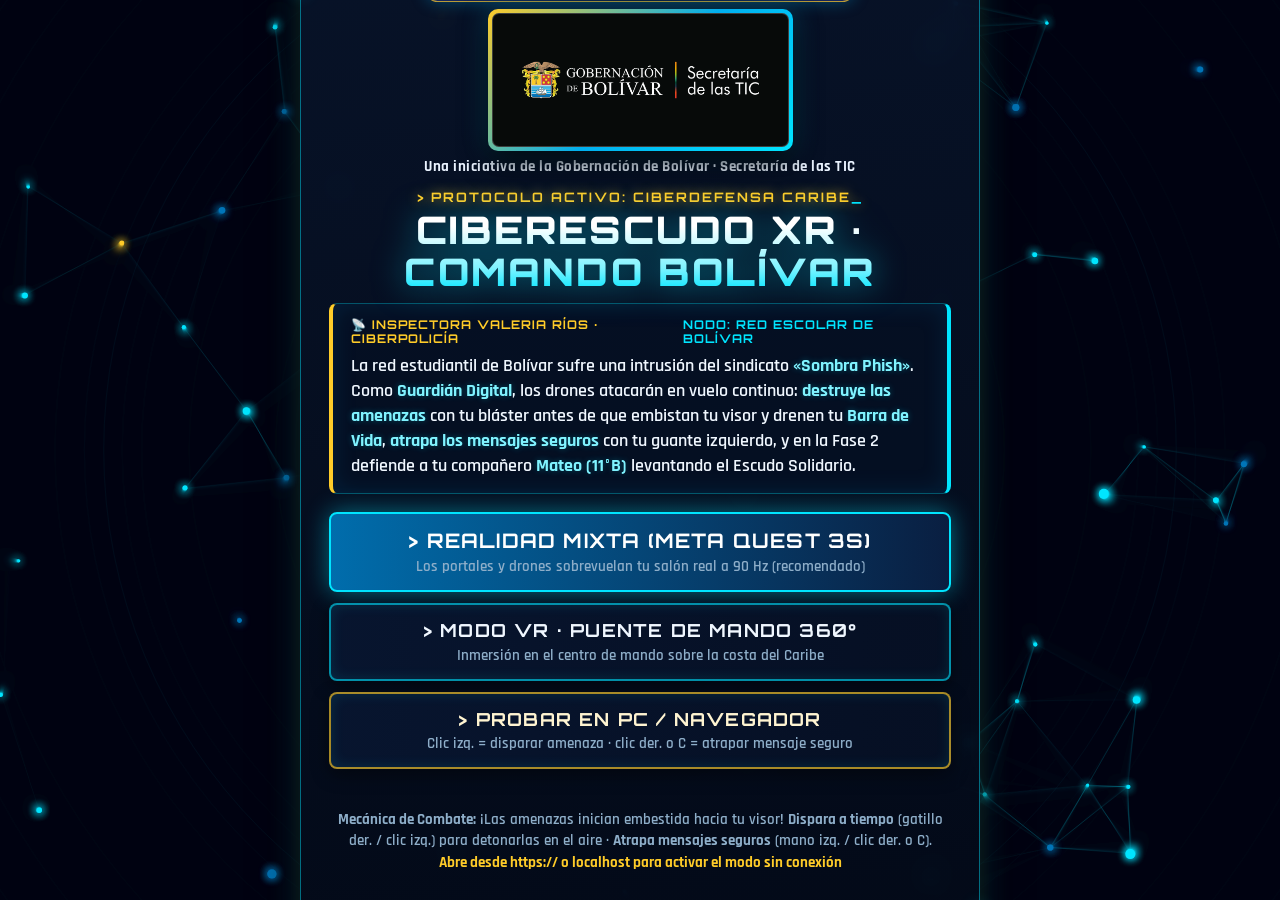
==== CiberEscudo_XR/index.html @ 66b9ed2d "feat: CiberEscudo XR y CiberDetective v2.0 - Gobernacion de Bolivar" ====
<!DOCTYPE html>
<html lang="es">
<head>
  <meta charset="UTF-8">
  <meta name="viewport" content="width=device-width, initial-scale=1">
  <meta name="theme-color" content="#020612">
  <title>CIBERESCUDO XR · COMANDO BOLÍVAR | Gobernación de Bolívar · Secretaría TIC</title>
  <link rel="manifest" href="manifest.webmanifest">
  <link rel="icon" href="icono.svg" type="image/svg+xml">
  <style>
    @font-face { font-family: 'Orbitron'; src: url('fuentes/Orbitron.woff2') format('woff2'); font-weight: 400 900; font-display: swap; }
    @font-face { font-family: 'Rajdhani'; src: url('fuentes/Rajdhani-600.woff2') format('woff2'); font-weight: 600; font-display: swap; }
    @font-face { font-family: 'Rajdhani'; src: url('fuentes/Rajdhani-700.woff2') format('woff2'); font-weight: 700; font-display: swap; }

    /* Paleta Cyber-Command Neón: Cian Eléctrico + Azul Bolívar + Oro Institucional (cero terminal verde retro) */
    :root {
      --cian: #00e5ff;
      --cian-brillo: #80f3ff;
      --azul-bolivar: #0075b8;
      --azul-mar: #0a1b38;
      --oro: #ffcc29;
      --menta: #00ffaa;
      --rojo: #ff2a5f;
      --texto: #f0f7ff;
      --texto-sec: #8eaec9;
      --fondo: #020612;
    }
    html, body { margin: 0; height: 100%; overflow: hidden; background: var(--fondo); }
    a-scene canvas { cursor: crosshair !important; }

    #menu {
      position: fixed; inset: 0; z-index: 20; overflow-y: auto;
      display: flex; flex-direction: column; align-items: center; justify-content: center;
      gap: 16px; padding: 22px 16px; box-sizing: border-box; text-align: center;
      font-family: Rajdhani, 'Segoe UI', sans-serif; color: var(--texto);
      background: radial-gradient(circle at 50% 40%, rgba(10, 27, 56, 0.85) 0%, rgba(2, 6, 18, 0.98) 100%);
    }
    #lluvia { position: fixed; inset: 0; width: 100%; height: 100%; z-index: -1; display: block; }
    #menu::before {
      content: ''; position: fixed; inset: 0; pointer-events: none; z-index: -1;
      background: radial-gradient(ellipse at 50% 50%, rgba(0, 229, 255, 0.06) 0%, transparent 70%);
    }
    #menu .marco {
      position: relative; max-width: 680px; width: 100%; padding: 28px 28px; box-sizing: border-box;
      border: 1px solid rgba(0, 229, 255, 0.45); border-radius: 12px;
      background: linear-gradient(175deg, rgba(8, 20, 42, 0.92) 0%, rgba(3, 10, 24, 0.94) 100%);
      -webkit-backdrop-filter: blur(14px); backdrop-filter: blur(14px);
      box-shadow: 0 16px 48px rgba(0, 0, 0, 0.8), 0 0 34px rgba(0, 229, 255, 0.22), 0 0 16px rgba(255, 204, 41, 0.12), inset 0 1px 0 rgba(255, 255, 255, 0.15);
    }
    #menu .marco::before, #menu .marco::after {
      content: ''; position: absolute; width: 42px; height: 42px; border: 3px solid var(--cian);
      filter: drop-shadow(0 0 8px var(--cian)); pointer-events: none;
    }
    #menu .marco::before { top: -2px; left: -2px; border-right: none; border-bottom: none; border-top-left-radius: 10px; }
    #menu .marco::after { bottom: -2px; right: -2px; border-left: none; border-top: none; border-bottom-right-radius: 10px; }
    
    #menu .consola {
      font: 700 13px 'Orbitron', monospace;
      color: var(--oro); text-shadow: 0 0 12px rgba(255, 204, 41, 0.65);
      letter-spacing: 2px; margin-bottom: 2px; text-transform: uppercase;
    }
    #menu .consola i { font-style: normal; color: var(--cian); animation: parpadeo 1s steps(1) infinite; }
    @keyframes parpadeo { 50% { opacity: 0; } }
    
    #menu h1 {
      margin: 4px 0 10px; font-family: Orbitron, sans-serif; font-weight: 900; letter-spacing: 2.2px; line-height: 1.1;
      font-size: clamp(24px, 5.2vw, 38px);
      background: linear-gradient(180deg, #ffffff 20%, var(--cian-brillo) 70%, var(--cian) 100%);
      -webkit-background-clip: text; -webkit-text-fill-color: transparent;
      filter: drop-shadow(0 0 16px rgba(0, 229, 255, 0.55));
    }
    
    #menu .historia-caja {
      margin: 0 0 18px; padding: 14px 18px; border-radius: 8px;
      background: rgba(6, 16, 36, 0.82);
      border: 1px solid rgba(0, 229, 255, 0.32);
      border-left: 4px solid var(--oro);
      border-right: 4px solid var(--cian);
      text-align: left; font-size: clamp(15.5px, 3.1vw, 18px); line-height: 1.4; color: var(--texto);
      box-shadow: inset 0 0 24px rgba(0, 117, 184, 0.16);
    }
    #menu .historia-caja .transmision {
      display: flex; align-items: center; justify-content: space-between;
      font: 700 12px/1.2 Orbitron, sans-serif; color: var(--oro);
      letter-spacing: 1px; margin-bottom: 6px; text-transform: uppercase;
    }
    #menu .historia-caja .transmision span:last-child { color: var(--cian); }
    #menu .historia-caja p { margin: 0; font-weight: 600; }
    #menu .historia-caja strong { color: var(--cian-brillo); font-weight: 700; text-shadow: 0 0 6px rgba(0, 229, 255, 0.3); }

    #menu .botones { display: flex; flex-direction: column; gap: 11px; align-items: stretch; }
    #menu button {
      font: 700 18px Orbitron, sans-serif; letter-spacing: 1.2px; color: var(--texto); cursor: pointer;
      background: linear-gradient(90deg, rgba(8, 22, 48, 0.95), rgba(6, 16, 36, 0.95));
      border: 2px solid rgba(0, 229, 255, 0.6); border-radius: 8px;
      padding: 14px 18px; box-shadow: 0 6px 18px rgba(0, 0, 0, 0.4), inset 0 0 14px rgba(0, 229, 255, 0.12);
      transition: transform 0.15s, box-shadow 0.2s, background 0.2s, border-color 0.2s;
    }
    #menu button small { display: block; margin-top: 4px; font: 600 15px Rajdhani, sans-serif; color: var(--texto-sec); letter-spacing: 0; }
    #menu button:hover, #menu button:focus-visible {
      box-shadow: 0 0 28px rgba(0, 229, 255, 0.65), inset 0 0 16px rgba(0, 229, 255, 0.25);
      border-color: var(--cian); transform: translateY(-2px); outline: none;
    }
    #menu button.principal {
      border-color: var(--cian);
      background: linear-gradient(90deg, rgba(0, 117, 184, 0.92) 0%, rgba(10, 32, 68, 0.92) 100%);
      box-shadow: 0 0 24px rgba(0, 229, 255, 0.45); font-size: 20px; color: #ffffff;
    }
    #menu button.principal:hover { box-shadow: 0 0 38px rgba(0, 229, 255, 0.85); filter: brightness(1.15); }
    #menu button.secundario { border-color: rgba(255, 204, 41, 0.65); color: #fff4d1; }
    #menu button.secundario:hover { border-color: var(--oro); box-shadow: 0 0 28px rgba(255, 204, 41, 0.55); }
    
    #menu .pie { margin-top: 14px; font-size: 15px; color: var(--texto-sec); line-height: 1.45; }
    #menu .estado { font-weight: 700; color: var(--cian); }
    #menu .estado.pendiente { color: var(--oro); }
    #menu .reset {
      margin-top: 6px; background: none; border: none; box-shadow: none; padding: 4px;
      font: 600 14px Rajdhani, sans-serif; color: #5c7b99; text-decoration: underline; letter-spacing: 0;
    }
    #menu .reset:hover { box-shadow: none; transform: none; background: none; color: var(--texto); }
    #aviso { min-height: 20px; color: var(--oro); font-weight: 700; margin: 6px 0 0; }
    .oculto { display: none !important; }

    /* Marca institucional (Gobernación de Bolívar · Secretaría de las TIC), según el manual de identidad 2024.
       Reglas: logo en negativo SOLO sobre panel oscuro opaco (#070a09), margen de seguridad (≥ 14 % del alto del logo),
       sin tinte, sin brillo, sin transparencia, sin rotar ni deformar (proporción 500:200). */
    #menu .marca-inst {
      display: flex; flex-direction: column; align-items: center; gap: 7px; margin-bottom: 12px;
    }
    #menu .marca-cinta {
      display: inline-flex; align-items: center; gap: 8px;
      padding: 4px 14px; border-radius: 999px;
      background: linear-gradient(90deg, rgba(24, 41, 97, 0.95), rgba(10, 24, 52, 0.98), rgba(24, 41, 97, 0.95));
      border: 1px solid rgba(255, 204, 41, 0.7);
      font: 700 11px/1.2 Orbitron, sans-serif; letter-spacing: 1.5px;
      color: #ffcc29; text-transform: uppercase;
      box-shadow: 0 0 16px rgba(0, 175, 239, 0.35);
    }
    #menu .marca-cinta::before, #menu .marca-cinta::after {
      content: '◆'; color: #00afef; font-size: 9px;
    }
    #menu .insignia-marco {
      position: relative; padding: 4px; border-radius: 10px;
      background: linear-gradient(135deg, #ffcc29 0%, #00afef 52%, #00e5ff 100%);
      box-shadow: 0 10px 28px rgba(0, 0, 0, 0.85), 0 0 24px rgba(0, 175, 239, 0.35);
    }
    #menu .insignia {
      background: #070a09; border: 1px solid rgba(255, 255, 255, 0.22); border-radius: 7px;
      padding: 15px 20px; line-height: 0; box-shadow: none; filter: none; opacity: 1;
    }
    #menu .insignia img { display: block; width: 255px; max-width: 100%; height: auto; aspect-ratio: 5 / 2; filter: none; opacity: 1; }
    #menu .iniciativa {
      margin: 0; font: 700 14.5px/1.3 Rajdhani, 'Segoe UI', sans-serif; color: #eaf3ff;
      letter-spacing: 0.5px;
    }

    @media (max-height: 820px) {
      #menu { gap: 6px; padding: 8px 14px; }
      #menu .marco { padding: 14px 20px 12px; }
      #menu .marca-inst { gap: 4px; margin-bottom: 6px; }
      #menu .insignia { padding: 11px 15px; }
      #menu .insignia img { width: 205px; }
      #menu .consola { font-size: 11.5px; line-height: 1.05; }
      #menu h1 { margin: 2px 0 4px; font-size: clamp(19px, 3vw, 26px); }
      #menu .historia-caja { margin-bottom: 10px; padding: 8px 12px; font-size: 14.5px; line-height: 1.26; }
      #menu .botones { gap: 7px; }
      #menu button { padding: 8px 14px; font-size: 16.5px; }
      #menu button.principal { font-size: 17.5px; }
      #menu button small { margin-top: 2px; font-size: 13px; }
      #aviso { min-height: 16px; margin: 4px 0 0; }
      #menu .pie { margin-top: 8px; font-size: 13px; line-height: 1.3; }
      #menu .reset { margin-top: 2px; }
    }
  </style>

  <script src="vendor/aframe-v1.6.0.min.js"></script>
  <script src="js/datos.js"></script>
  <script src="js/audio.js"></script>
  <script src="js/juego.js"></script>
</head>
<body>

  <div id="menu">
    <canvas id="lluvia" aria-hidden="true"></canvas>
    <div class="marco">
      <div class="marca-inst">
        <span class="marca-cinta">Centro de Ciberdefensa Escolar · Bolívar</span>
        <div class="insignia-marco">
          <div class="insignia">
            <img src="marca/logo_secretaria.png" width="500" height="200" alt="Gobernación de Bolívar · Secretaría de las TIC"
                 onerror="this.parentNode.parentNode.style.display='none'">
          </div>
        </div>
        <p class="iniciativa">Una iniciativa de la Gobernación de Bolívar · Secretaría de las TIC</p>
      </div>
      <div class="consola">&gt; PROTOCOLO ACTIVO: CIBERDEFENSA CARIBE<i>_</i></div>
      <h1>CIBERESCUDO XR · COMANDO BOLÍVAR</h1>
      <div class="historia-caja">
        <div class="transmision">
          <span>📡 Inspectora Valeria Ríos · Ciberpolicía</span>
          <span>Nodo: Red Escolar de Bolívar</span>
        </div>
        <p>
          La red estudiantil de Bolívar sufre una intrusión del sindicato <strong>«Sombra Phish»</strong>.
          Como <strong>Guardián Digital</strong>, los drones atacarán en vuelo continuo:
          <strong>destruye las amenazas</strong> con tu bláster antes de que embistan tu visor y drenen tu <strong>Barra de Vida</strong>, <strong>atrapa los mensajes seguros</strong> con tu guante izquierdo, y en la Fase 2 defiende a tu compañero <strong>Mateo (11°B)</strong> levantando el Escudo Solidario.
        </p>
      </div>
      <div class="botones">
        <button id="btn-ar" class="principal">&gt; REALIDAD MIXTA (META QUEST 3S)<small>Los portales y drones sobrevuelan tu salón real a 90 Hz (recomendado)</small></button>
        <button id="btn-vr">&gt; MODO VR · PUENTE DE MANDO 360°<small>Inmersión en el centro de mando sobre la costa del Caribe</small></button>
        <button id="btn-pantalla" class="secundario">&gt; PROBAR EN PC / NAVEGADOR<small>Clic izq. = disparar amenaza · clic der. o C = atrapar mensaje seguro</small></button>
      </div>
      <p id="aviso"></p>
      <p class="pie">
        <b>Mecánica de Combate:</b> ¡Las amenazas inician embestida hacia tu visor! <b>Dispara a tiempo</b> (gatillo der. / clic izq.) para detonarlas en el aire · <b>Atrapa mensajes seguros</b> (mano izq. / clic der. o C).<br>
        <span id="estado-offline" class="estado pendiente">Preparando modo sin conexión…</span>
      </p>
      <button id="btn-reset" class="reset">Reiniciar ranking de operadores</button>
    </div>
  </div>

  <a-scene juego
           webxr="requiredFeatures: local-floor; optionalFeatures: plane-detection"
           xr-mode-ui="enabled: false"
           device-orientation-permission-ui="enabled: false"
           renderer="antialias: true; foveationLevel: 1; colorManagement: true">

    <a-entity light="type: ambient; intensity: 1.15; color: #a5d8f7"></a-entity>
    <a-entity light="type: directional; intensity: 1.8; color: #ffffff" position="2 4 3"></a-entity>

    <!-- Skybox 360° de alta fidelidad generado por IA para Realidad Virtual y PC (se oculta en Realidad Mixta) -->
    <a-sky src="texturas/skybox_ciber_command.jpg" rotation="0 -90 0" hide-on-enter-ar></a-sky>
    <a-entity id="entorno" hide-on-enter-ar></a-entity>

    <a-entity id="rig">
      <a-camera id="camara" position="0 1.6 0" look-controls="pointerLockEnabled: false" wasd-controls="enabled: false"></a-camera>
      <!-- Manos en primera persona -->
      <a-entity id="mano-izq" laser-controls="hand: left; model: false"
                gltf-model="url(modelos/mano_izquierda.glb)" visible="false"
                raycaster="objects: .disparable; far: 25; showLine: false; enabled: false"></a-entity>
      <a-entity id="mano-der" laser-controls="hand: right; model: false"
                gltf-model="url(modelos/mano_derecha.glb)" visible="false"
                raycaster="objects: .disparable; far: 25; lineColor: #00e5ff; lineOpacity: 0.85"></a-entity>
    </a-entity>

    <!-- Contenedor dinámico de entidades del juego -->
    <a-entity id="contenedor"></a-entity>
  </a-scene>

  <script>
    const escena = document.querySelector('a-scene');
    const aviso = document.getElementById('aviso');

    function iniciar(modo) {
      aviso.textContent = '';
      const juego = escena.components.juego;
      if (!juego) return;
      if (modo === 'pantalla') { juego.activar('pantalla'); return; }

      juego.activar(modo);
      let promesa;
      try {
        promesa = modo === 'ar' ? escena.enterAR() : escena.enterVR();
      } catch (err) {
        promesa = Promise.reject(err);
      }
      Promise.resolve(promesa).catch(err => {
        console.warn('No se pudo entrar en XR:', err);
        juego.volverAlMenu();
        aviso.textContent = modo === 'ar'
          ? 'Este dispositivo no permite realidad mixta aquí. Usa el Meta Quest o prueba en pantalla.'
          : 'Este dispositivo no permite VR aquí. Usa el Meta Quest o prueba en pantalla.';
      });
    }

    document.getElementById('btn-ar').addEventListener('click', () => iniciar('ar'));
    document.getElementById('btn-vr').addEventListener('click', () => iniciar('vr'));
    document.getElementById('btn-pantalla').addEventListener('click', () => iniciar('pantalla'));
    document.getElementById('btn-reset').addEventListener('click', () => {
      if (!confirm('¿Borrar el ranking y reiniciar la numeración de agentes?')) return;
      try { localStorage.removeItem('ciberescudo_ranking'); localStorage.removeItem('ciberescudo_agentes'); } catch (e) {}
      aviso.textContent = 'Ranking reiniciado.';
    });

    // Fondo interactivo 2.5D: Red neuronal holográfica y constelaciones de ciberdatos en cian, azul y oro (cero texto verde retro)
    (() => {
      const cv = document.getElementById('lluvia'), menu = document.getElementById('menu');
      const cx = cv.getContext('2d');
      let w = 0, h = 0, raf = 0, ultimo = 0;
      let nodos = [];
      const NUM_NODOS = 64;

      function medir() {
        const d = Math.min(window.devicePixelRatio || 1, 2);
        w = cv.width = Math.floor(innerWidth * d); h = cv.height = Math.floor(innerHeight * d);
        cx.setTransform(d, 0, 0, d, 0, 0);
        nodos = Array.from({ length: NUM_NODOS }, () => ({
          x: Math.random() * innerWidth,
          y: Math.random() * innerHeight,
          vx: (Math.random() - 0.5) * 28,
          vy: (Math.random() - 0.5) * 28,
          r: 1.5 + Math.random() * 2.5,
          color: Math.random() < 0.65 ? '#00e5ff' : (Math.random() < 0.85 ? '#0075b8' : '#ffcc29'),
          pulso: Math.random() * Math.PI * 2
        }));
      }

      function cuadro(t) {
        raf = requestAnimationFrame(cuadro);
        const dt = Math.min((t - ultimo) / 1000 || 0.016, 0.05); ultimo = t;
        cx.fillStyle = 'rgba(2, 6, 18, 0.28)';
        cx.fillRect(0, 0, innerWidth, innerHeight);

        // Radar táctico circular sutil en el fondo
        const cx0 = innerWidth / 2, cy0 = innerHeight / 2;
        const radT = (t * 0.0006) % 1;
        cx.strokeStyle = 'rgba(0, 229, 255, 0.08)';
        cx.lineWidth = 1;
        cx.beginPath();
        cx.arc(cx0, cy0, radT * Math.max(innerWidth, innerHeight) * 0.75, 0, Math.PI * 2);
        cx.stroke();

        // Actualizar y enlazar nodos de la red
        for (let i = 0; i < nodos.length; i++) {
          const n = nodos[i];
          n.x += n.vx * dt; n.y += n.vy * dt; n.pulso += dt * 3;
          if (n.x < 0) n.x = innerWidth; if (n.x > innerWidth) n.x = 0;
          if (n.y < 0) n.y = innerHeight; if (n.y > innerHeight) n.y = 0;

          // Dibujar enlaces con nodos vecinos
          for (let j = i + 1; j < nodos.length; j++) {
            const m = nodos[j];
            const dx = m.x - n.x, dy = m.y - n.y;
            const dist = Math.hypot(dx, dy);
            if (dist < 130) {
              const alfa = (1 - dist / 130) * 0.22;
              cx.strokeStyle = `rgba(0, 229, 255, ${alfa})`;
              cx.lineWidth = 1;
              cx.beginPath(); cx.moveTo(n.x, n.y); cx.lineTo(m.x, m.y); cx.stroke();
            }
          }

          // Dibujar nodo con halo
          const p = 1 + Math.sin(n.pulso) * 0.3;
          cx.fillStyle = n.color;
          cx.shadowColor = n.color;
          cx.shadowBlur = 8;
          cx.beginPath();
          cx.arc(n.x, n.y, n.r * p, 0, Math.PI * 2);
          cx.fill();
          cx.shadowBlur = 0;
        }
      }

      function arrancar() { if (!raf && !menu.classList.contains('oculto')) { ultimo = performance.now(); raf = requestAnimationFrame(cuadro); } }
      function parar() { if (raf) { cancelAnimationFrame(raf); raf = 0; } }
      medir();
      addEventListener('resize', medir);
      new MutationObserver(() => (menu.classList.contains('oculto') ? parar() : arrancar())).observe(menu, { attributes: true, attributeFilter: ['class'] });
      document.addEventListener('visibilitychange', () => (document.hidden ? parar() : arrancar()));
      arrancar();
    })();

    // Service worker
    const estado = document.getElementById('estado-offline');
    if ('serviceWorker' in navigator && (location.protocol === 'https:' || location.hostname === 'localhost' || location.hostname === '127.0.0.1')) {
      navigator.serviceWorker.register('sw.js').then(() => navigator.serviceWorker.ready).then(() => {
        estado.textContent = '✔ Listo para usar sin conexión';
        estado.classList.remove('pendiente');
      }).catch(() => { estado.textContent = 'Modo sin conexión no disponible'; });
    } else {
      estado.textContent = 'Abre desde https:// o localhost para activar el modo sin conexión';
    }
  </script>
</body>
</html>
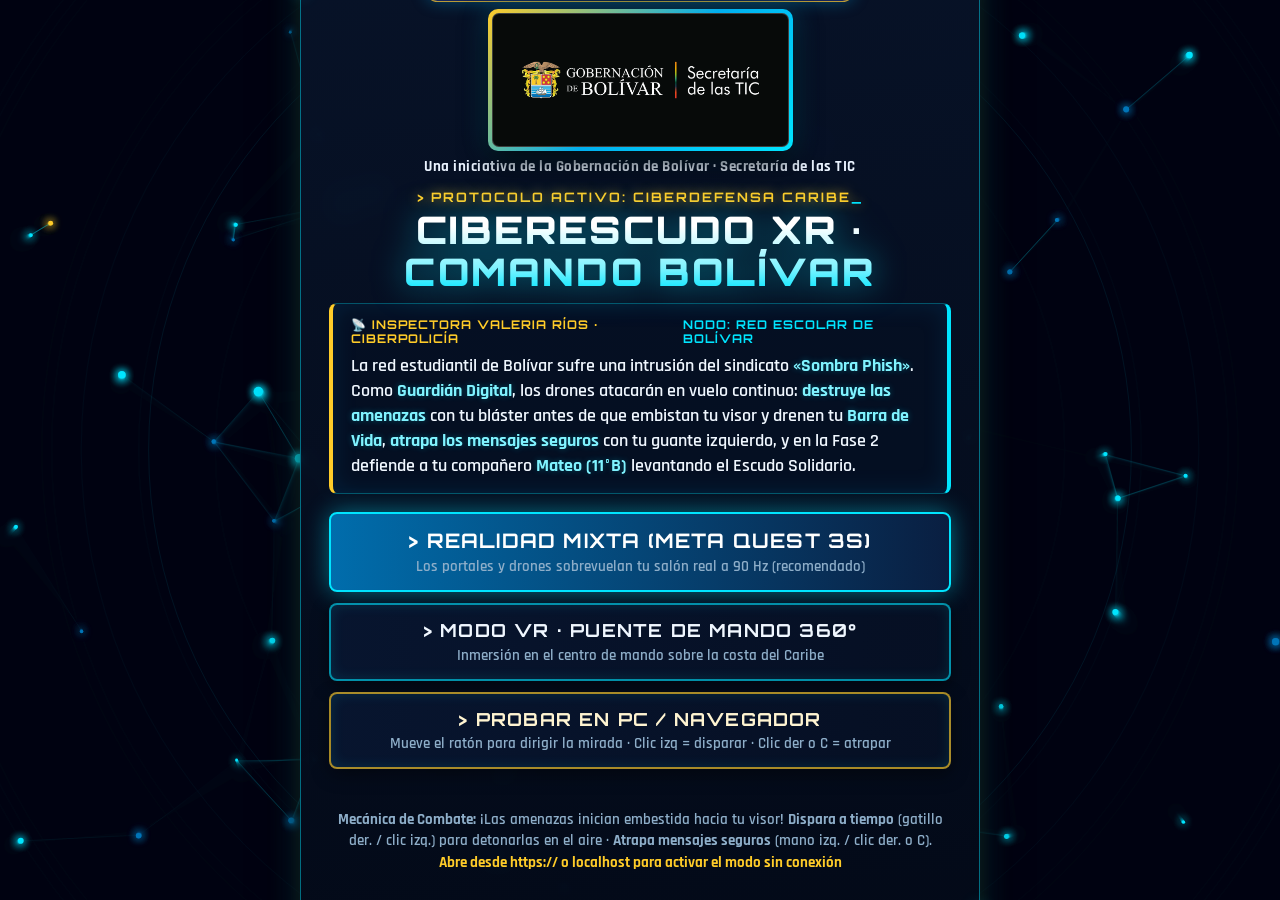
==== commit 7f67be4e: "feat: control de perspectiva con mouse libre en PC, reticula tactica, conceptos de blaster/guante y " ====
--- a/CiberEscudo_XR/index.html
+++ b/CiberEscudo_XR/index.html
@@ -170,6 +170,110 @@
       #aviso { min-height: 16px; margin: 4px 0 0; }
       #menu .pie { margin-top: 8px; font-size: 13px; line-height: 1.3; }
       #menu .reset { margin-top: 2px; }
+    }
+
+    /* Retícula Cyber-Comando para PC / Navegador (Control con Ratón) */
+    #reticula-pc {
+      position: fixed;
+      top: 50%;
+      left: 50%;
+      transform: translate(-50%, -50%);
+      width: 44px;
+      height: 44px;
+      pointer-events: none;
+      z-index: 15;
+      display: none;
+      transition: transform 0.08s ease-out, filter 0.15s ease-out;
+    }
+    #reticula-pc.activo {
+      display: block;
+    }
+    #reticula-pc svg {
+      width: 100%;
+      height: 100%;
+      filter: drop-shadow(0 0 6px var(--cian));
+      transition: filter 0.15s;
+    }
+    #reticula-pc svg circle, #reticula-pc svg line {
+      stroke: var(--cian);
+      fill: none;
+      transition: stroke 0.15s, fill 0.15s;
+    }
+    #reticula-pc svg .centro-punto {
+      fill: var(--cian);
+      stroke: none;
+    }
+    /* Estados de fijado táctico */
+    #reticula-pc.fijo-amenaza svg {
+      filter: drop-shadow(0 0 12px #ff2a5f);
+    }
+    #reticula-pc.fijo-amenaza svg circle, #reticula-pc.fijo-amenaza svg line {
+      stroke: #ff2a5f;
+    }
+    #reticula-pc.fijo-amenaza svg .centro-punto {
+      fill: #ff2a5f;
+    }
+    #reticula-pc.fijo-seguro svg {
+      filter: drop-shadow(0 0 12px #00ffaa);
+    }
+    #reticula-pc.fijo-seguro svg circle, #reticula-pc.fijo-seguro svg line {
+      stroke: #00ffaa;
+    }
+    #reticula-pc.fijo-seguro svg .centro-punto {
+      fill: #00ffaa;
+    }
+    #reticula-pc.fijo-boton svg {
+      filter: drop-shadow(0 0 12px var(--oro));
+    }
+    #reticula-pc.fijo-boton svg circle, #reticula-pc.fijo-boton svg line {
+      stroke: var(--oro);
+    }
+    #reticula-pc.fijo-boton svg .centro-punto {
+      fill: var(--oro);
+    }
+    /* Animación de disparo */
+    #reticula-pc.disparo {
+      transform: translate(-50%, -50%) scale(1.35);
+      filter: drop-shadow(0 0 16px #ffffff) !important;
+    }
+    /* Animación de captura */
+    #reticula-pc.captura {
+      transform: translate(-50%, -50%) scale(0.82);
+      filter: drop-shadow(0 0 16px #00ffaa) !important;
+    }
+
+    #aviso-pc {
+      position: fixed;
+      bottom: 24px;
+      left: 50%;
+      transform: translateX(-50%);
+      background: rgba(3, 10, 24, 0.92);
+      border: 1px solid rgba(0, 229, 255, 0.65);
+      color: #eaf3ff;
+      font-family: Orbitron, sans-serif;
+      font-size: 13px;
+      font-weight: 700;
+      letter-spacing: 1.2px;
+      padding: 9px 24px;
+      border-radius: 999px;
+      pointer-events: none;
+      z-index: 15;
+      display: none;
+      text-transform: uppercase;
+      box-shadow: 0 4px 24px rgba(0, 0, 0, 0.8), 0 0 14px rgba(0, 229, 255, 0.4);
+      -webkit-backdrop-filter: blur(8px);
+      backdrop-filter: blur(8px);
+      text-align: center;
+    }
+    #aviso-pc.activo {
+      display: block;
+      animation: desvanecerAviso 4.5s ease-in-out forwards;
+    }
+    @keyframes desvanecerAviso {
+      0% { opacity: 0; transform: translate(-50%, 14px); }
+      12% { opacity: 1; transform: translate(-50%, 0); }
+      75% { opacity: 1; }
+      100% { opacity: 0; pointer-events: none; }
     }
   </style>
 
@@ -209,7 +313,7 @@
       <div class="botones">
         <button id="btn-ar" class="principal">&gt; REALIDAD MIXTA (META QUEST 3S)<small>Los portales y drones sobrevuelan tu salón real a 90 Hz (recomendado)</small></button>
         <button id="btn-vr">&gt; MODO VR · PUENTE DE MANDO 360°<small>Inmersión en el centro de mando sobre la costa del Caribe</small></button>
-        <button id="btn-pantalla" class="secundario">&gt; PROBAR EN PC / NAVEGADOR<small>Clic izq. = disparar amenaza · clic der. o C = atrapar mensaje seguro</small></button>
+        <button id="btn-pantalla" class="secundario">&gt; PROBAR EN PC / NAVEGADOR<small>Mueve el ratón para dirigir la mirada · Clic izq = disparar · Clic der o C = atrapar</small></button>
       </div>
       <p id="aviso"></p>
       <p class="pie">
@@ -220,6 +324,19 @@
     </div>
   </div>
 
+  <!-- Retícula táctica y avisos para PC / Navegador -->
+  <div id="reticula-pc" aria-hidden="true">
+    <svg viewBox="0 0 44 44">
+      <circle cx="22" cy="22" r="16" stroke-dasharray="10 5" stroke-width="1.6"/>
+      <circle class="centro-punto" cx="22" cy="22" r="2.8"/>
+      <line x1="22" y1="2" x2="22" y2="9" stroke-width="2"/>
+      <line x1="22" y1="35" x2="22" y2="42" stroke-width="2"/>
+      <line x1="2" y1="22" x2="9" y2="22" stroke-width="2"/>
+      <line x1="35" y1="22" x2="42" y2="22" stroke-width="2"/>
+    </svg>
+  </div>
+  <div id="aviso-pc">🎯 MIRA LIBRE CON RATÓN · CLIC IZQ: DISPARAR · CLIC DER / C: ATRAPAR</div>
+
   <a-scene juego
            webxr="requiredFeatures: local-floor; optionalFeatures: plane-detection"
            xr-mode-ui="enabled: false"
@@ -234,7 +351,7 @@
     <a-entity id="entorno" hide-on-enter-ar></a-entity>
 
     <a-entity id="rig">
-      <a-camera id="camara" position="0 1.6 0" look-controls="pointerLockEnabled: false" wasd-controls="enabled: false"></a-camera>
+      <a-camera id="camara" position="0 1.6 0" look-controls="pointerLockEnabled: false; mouseEnabled: false" wasd-controls="enabled: false"></a-camera>
       <!-- Manos en primera persona -->
       <a-entity id="mano-izq" laser-controls="hand: left; model: false"
                 gltf-model="url(modelos/mano_izquierda.glb)" visible="false"
